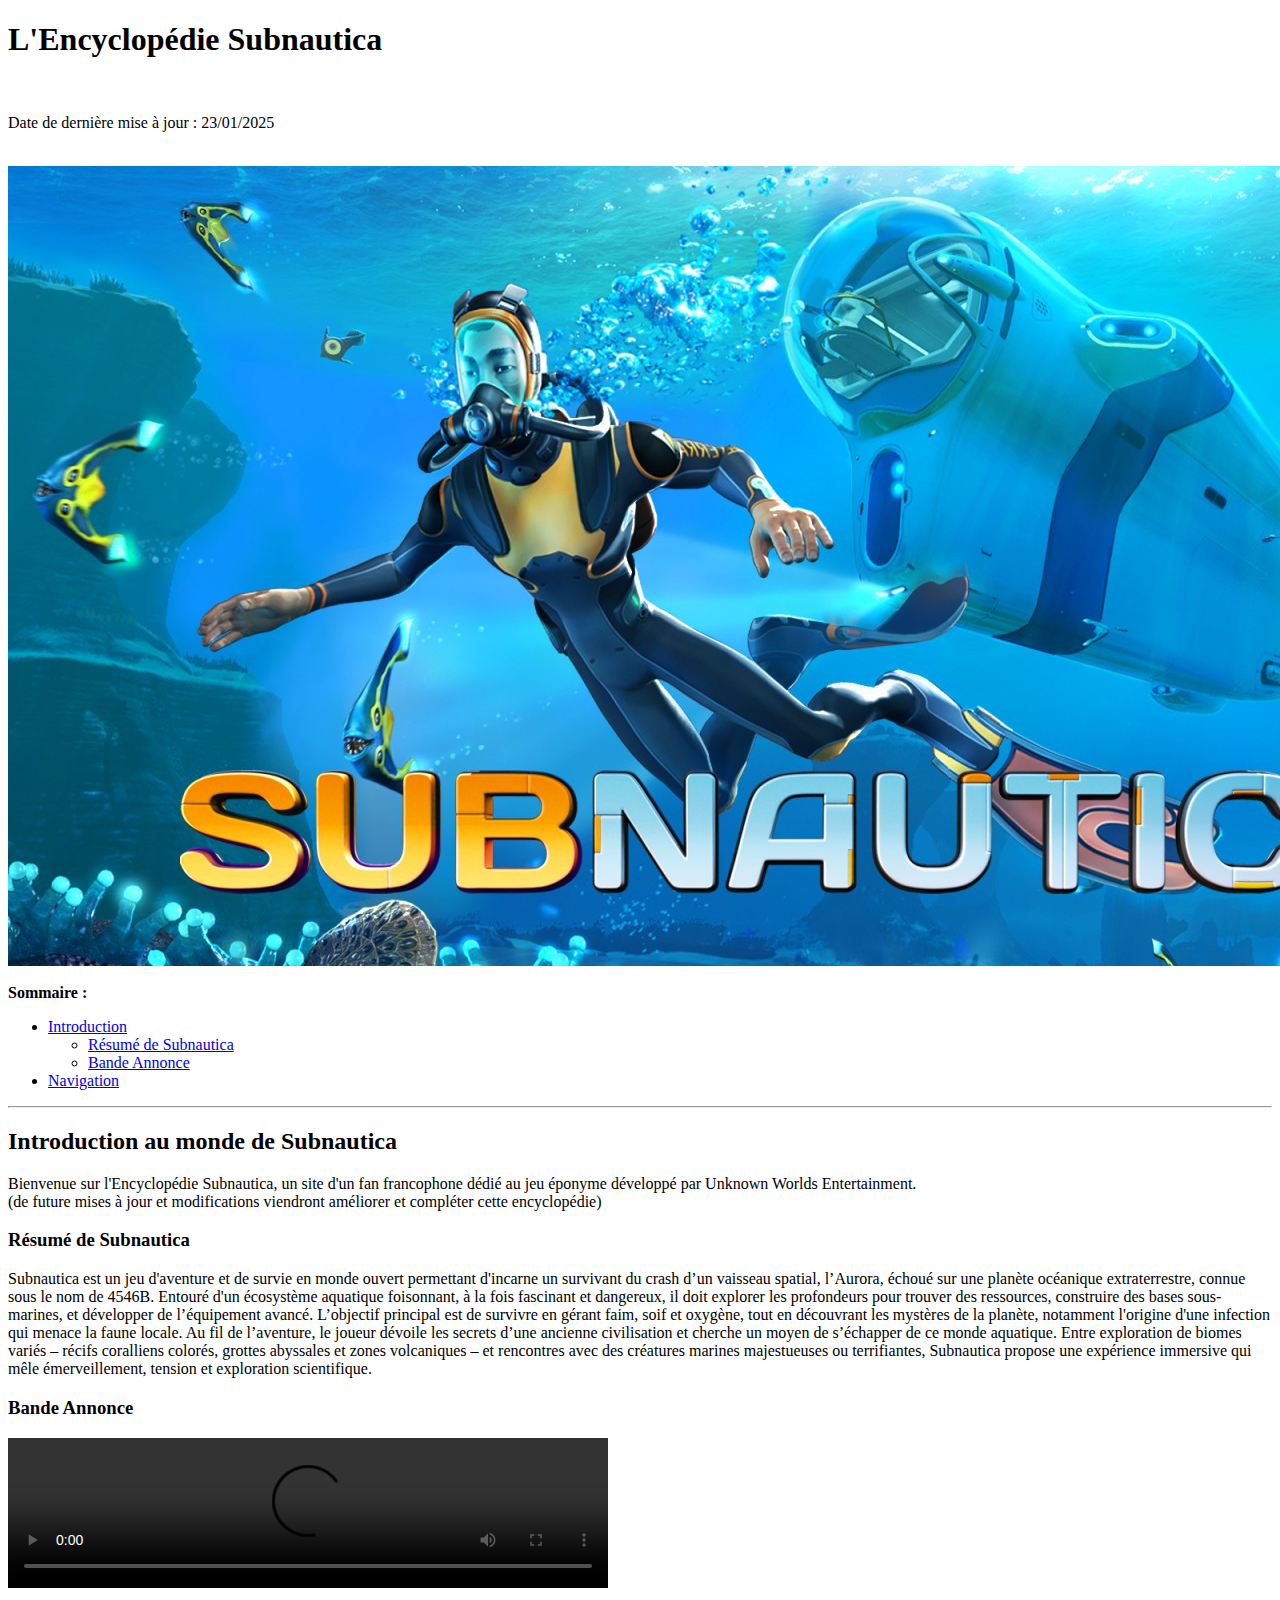
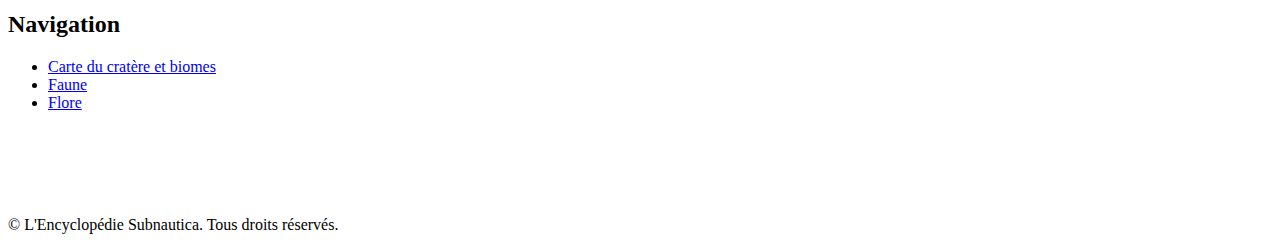
==== index.html @ 0ca17d3b "Add files via upload" ====
<!DOCTYPE html>
<html lang="fr">
<head>
	<meta charset="UTF-8">
	<meta name="author" content="Bisiaux Valentin">
	<title>Subnautica</title>
	<meta name="description" content="Bienvenue sur mon encyclopédie de Subautica, découvrez nos sections informatives et interactives.">
	<meta name="keywords" content="Subnautica, encyclopédie, faune, flore, carte, biomes">
	<!-- Favicon -->
    <link rel="icon" type="image/png" href="images/icon.png">
</head>

<body>
	<!-- En-tête de la page -->
	<header>
		<h1>L'Encyclopédie Subnautica</h1>
		<br>
		<p>Date de dernière mise à jour : 23/01/2025</p>
		<br>
		
		<!-- Logo -->
		<div id="logo-container" style="display: flex; align-items: center;">
            <img src="images/logo_subnautica.jpg" alt="Logo du site">
        </div>
		<br>
		<strong>Sommaire :</strong>
		<!-- Navigation -->
		<nav>
			<ul>
				<li><a href="#section1">Introduction</a>
					<ul>
						<li><a href="#souspartie1.1">Résumé de Subnautica</a></li>
                        <li><a href="#souspartie1.2">Bande Annonce</a></li>
					</ul>
				</li>
				<li><a href="#section2">Navigation</a></li>
			</ul>
		</nav>
		<hr>
	</header>
	
	<!-- Contenu principal -->
	<main>
		<section id ="section1">
			<h2 id="intro">Introduction au monde de Subnautica</h2>
			<p>Bienvenue sur l'Encyclopédie Subnautica, un site d'un fan francophone dédié au jeu éponyme développé par Unknown Worlds Entertainment. <br>
			   (de future mises à jour et modifications viendront améliorer et compléter cette encyclopédie)</p>
			
			<!-- Sous-partie 1 -->
			<article id ="souspartie1.1">
				<h3>Résumé de Subnautica</h3>
				<p>Subnautica est un jeu d'aventure et de survie en monde ouvert permettant d'incarne un survivant du crash d’un vaisseau spatial, l’Aurora, échoué sur une planète océanique extraterrestre, connue sous le nom de 4546B. 
				 Entouré d'un écosystème aquatique foisonnant, à la fois fascinant et dangereux, il doit explorer les profondeurs pour trouver des ressources, construire des bases sous-marines, et développer de l’équipement avancé. 
				 L’objectif principal est de survivre en gérant faim, soif et oxygène, tout en découvrant les mystères de la planète, notamment l'origine d'une infection qui menace la faune locale. 
				 Au fil de l’aventure, le joueur dévoile les secrets d’une ancienne civilisation et cherche un moyen de s’échapper de ce monde aquatique. 
				 Entre exploration de biomes variés – récifs coralliens colorés, grottes abyssales et zones volcaniques – 
				 et rencontres avec des créatures marines majestueuses ou terrifiantes, Subnautica propose une expérience immersive qui mêle émerveillement, tension et exploration scientifique.</p>
			</article>
			
			<!-- Sous-partie 2 -->
			<article id="souspartie1.2">
				<h3>Bande Annonce</h3>
				<!-- Vidéo -->
                <video width="600" controls>
                    <source src="vidéos/Bande_annonce.mp4" type="video/mp4">
                </video>
			</article>
		</section>
			
		<section id="section2">
			<h2 id="navigation_générale">Navigation</h2>
			<!-- Sommaire de la section 2 -->
            <nav>
                <ul>
                    <li><a href="Carte_biomes.html">Carte du cratère et biomes</a></li>
                    <li><a href="faune.html">Faune</a></li>
                    <li><a href="flore.html">Flore</a></li>
                </ul>
            </nav>
		</section>
	</main>
	
	<!-- Pied de page -->
    <footer>
		<br><br><br><br>
        <p>&copy; L'Encyclopédie Subnautica. Tous droits réservés.</p>
    </footer>
</body>
</html>
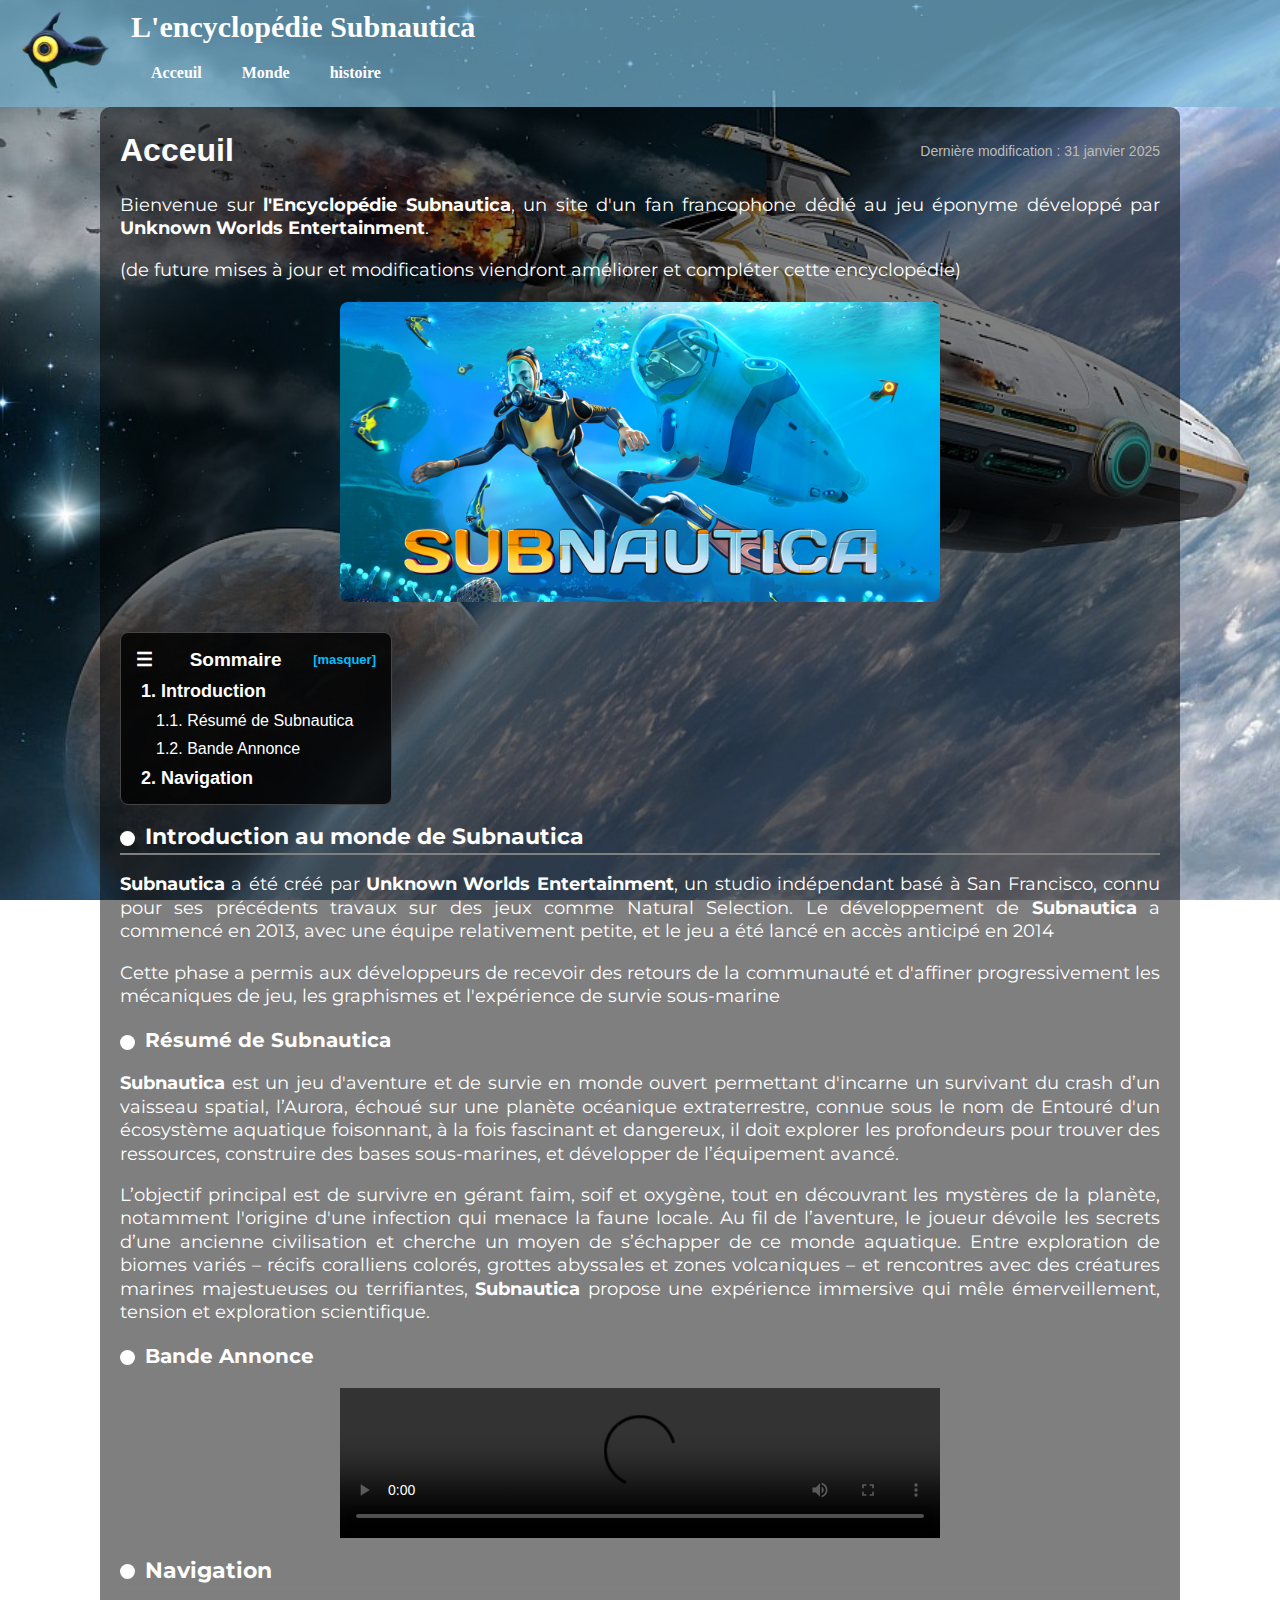
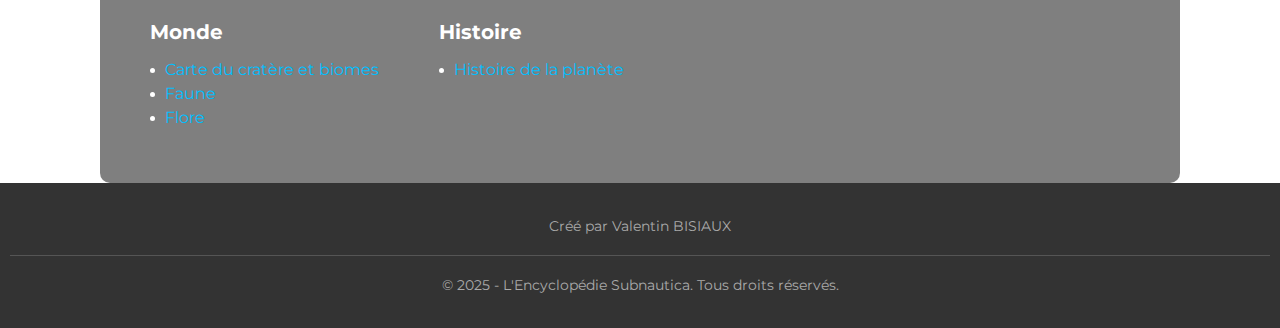
==== commit 851f9f69: "Add files via upload" ====
--- a/index.html
+++ b/index.html
@@ -3,87 +3,134 @@
 <head>
 	<meta charset="UTF-8">
 	<meta name="author" content="Bisiaux Valentin">
-	<title>Subnautica</title>
+	<title>L'encyclopédie Subnautica | Acceuil</title>
 	<meta name="description" content="Bienvenue sur mon encyclopédie de Subautica, découvrez nos sections informatives et interactives.">
 	<meta name="keywords" content="Subnautica, encyclopédie, faune, flore, carte, biomes">
+	<link href="https://fonts.googleapis.com/css2?family=Montserrat:wght@400;700&display=swap" rel="stylesheet"> <!-- Police d'écriture Montserrat -->
+	<link rel="stylesheet" href="style.css">
 	<!-- Favicon -->
     <link rel="icon" type="image/png" href="images/icon.png">
 </head>
 
-<body>
+<body class="index-body">
 	<!-- En-tête de la page -->
 	<header>
-		<h1>L'Encyclopédie Subnautica</h1>
-		<br>
-		<p>Date de dernière mise à jour : 23/01/2025</p>
-		<br>
-		
-		<!-- Logo -->
-		<div id="logo-container" style="display: flex; align-items: center;">
-            <img src="images/logo_subnautica.jpg" alt="Logo du site">
-        </div>
-		<br>
-		<strong>Sommaire :</strong>
-		<!-- Navigation -->
-		<nav>
-			<ul>
-				<li><a href="#section1">Introduction</a>
-					<ul>
-						<li><a href="#souspartie1.1">Résumé de Subnautica</a></li>
-                        <li><a href="#souspartie1.2">Bande Annonce</a></li>
-					</ul>
-				</li>
-				<li><a href="#section2">Navigation</a></li>
-			</ul>
+		<nav class="menu">
+			 <!-- Lien vers la page d'accueil avec une image -->
+			<a href="index.html" class="logo">
+				<img src="images/images_faune/Peeper_Fauna.webp" alt="Logo du site">
+			</a>
+			<!-- Texte à afficher dans le menu -->
+			<div class="menu-container">
+				<span class="site-name">L'encyclopédie Subnautica</span>
+			
+				<ul>
+					<li><a href="index.html">Acceuil</a>
+						<ul>
+							<li><a href="index.html#intro">Introduction</a></li>
+							<li><a href="index.html#navigation_générale">Navigation</a></li>
+						</ul>
+					</li>
+					<li><a href="Carte_biomes.html">Monde</a>
+						<ul>
+							<li><a href="Carte_biomes.html">Carte/Biomes</a></li>
+							<li><a href="faune.html">Faune</a></li>
+							<li><a href="flore.html">Flore</a></li>
+						</ul>
+					</li>
+					<li><a href="histoire.html">histoire</a></li>
+				</ul>
+			</div>
 		</nav>
-		<hr>
 	</header>
 	
-	<!-- Contenu principal -->
-	<main>
-		<section id ="section1">
-			<h2 id="intro">Introduction au monde de Subnautica</h2>
-			<p>Bienvenue sur l'Encyclopédie Subnautica, un site d'un fan francophone dédié au jeu éponyme développé par Unknown Worlds Entertainment. <br>
-			   (de future mises à jour et modifications viendront améliorer et compléter cette encyclopédie)</p>
-			
-			<!-- Sous-partie 1 -->
-			<article id ="souspartie1.1">
-				<h3>Résumé de Subnautica</h3>
-				<p>Subnautica est un jeu d'aventure et de survie en monde ouvert permettant d'incarne un survivant du crash d’un vaisseau spatial, l’Aurora, échoué sur une planète océanique extraterrestre, connue sous le nom de 4546B. 
-				 Entouré d'un écosystème aquatique foisonnant, à la fois fascinant et dangereux, il doit explorer les profondeurs pour trouver des ressources, construire des bases sous-marines, et développer de l’équipement avancé. 
-				 L’objectif principal est de survivre en gérant faim, soif et oxygène, tout en découvrant les mystères de la planète, notamment l'origine d'une infection qui menace la faune locale. 
-				 Au fil de l’aventure, le joueur dévoile les secrets d’une ancienne civilisation et cherche un moyen de s’échapper de ce monde aquatique. 
-				 Entre exploration de biomes variés – récifs coralliens colorés, grottes abyssales et zones volcaniques – 
-				 et rencontres avec des créatures marines majestueuses ou terrifiantes, Subnautica propose une expérience immersive qui mêle émerveillement, tension et exploration scientifique.</p>
-			</article>
-			
-			<!-- Sous-partie 2 -->
-			<article id="souspartie1.2">
-				<h3>Bande Annonce</h3>
-				<!-- Vidéo -->
-                <video width="600" controls>
-                    <source src="vidéos/Bande_annonce.mp4" type="video/mp4">
-                </video>
-			</article>
-		</section>
-			
-		<section id="section2">
-			<h2 id="navigation_générale">Navigation</h2>
-			<!-- Sommaire de la section 2 -->
-            <nav>
-                <ul>
-                    <li><a href="Carte_biomes.html">Carte du cratère et biomes</a></li>
-                    <li><a href="faune.html">Faune</a></li>
-                    <li><a href="flore.html">Flore</a></li>
-                </ul>
-            </nav>
-		</section>
-	</main>
+	<div class="overlay-container">
+		<!-- Contenu principal -->
+		<main>
+			<!-- Conteneur pour le titre et la date -->
+			<div class="header-title">
+				<h1 class="titre-page">Acceuil</h1>
+				<span class="last-modified">Dernière modification : 31 janvier 2025</span>
+			</div>
+			<p>Bienvenue sur <strong>l'Encyclopédie Subnautica</strong>, un site d'un fan francophone dédié au jeu éponyme développé par <strong>Unknown Worlds Entertainment</strong>. </p>
+			<p>(de future mises à jour et modifications viendront améliorer et compléter cette encyclopédie)</p>
+			<div class="image-container">
+				<img src="images/logo_acceuil.jpg" alt="Carte de Subnautica">
+			</div>
+			<!-- Sommaire -->
+			<details class="sommaire-container" open>
+				<summary class="sommaire-header">
+					<span class="icon">☰</span> <strong>Sommaire</strong>
+				</summary>
+				<nav class="sommaire">
+					<ul>
+						<li><a href="#section1"><strong>1. Introduction</strong></a>
+							<ul>
+								<li><a href="#souspartie1">1.1. Résumé de Subnautica</a></li>
+								<li><a href="#souspartie2">1.2. Bande Annonce</a></li>
+							</ul>
+						</li>
+						<li><a href="#section2"><strong>2. Navigation</strong></a></li>
+					</ul>
+				</nav>
+			</details>
+			<section id ="section1">
+				<h2 id="intro">Introduction au monde de Subnautica</h2>
+				<hr class="style-hr">
+				<p><strong>Subnautica</strong> a été créé par <strong>Unknown Worlds Entertainment</strong>, un studio indépendant basé à San Francisco, connu pour ses précédents travaux sur des jeux comme Natural Selection. 
+				   Le développement de <strong>Subnautica</strong> a commencé en 2013, avec une équipe relativement petite, et le jeu a été lancé en accès anticipé en 2014</p>
+				<p>Cette phase a permis aux développeurs de recevoir des retours de la communauté et d'affiner progressivement les mécaniques de jeu, les graphismes et l'expérience de survie sous-marine</p>
+				
+				<!-- Sous-partie 1 -->
+				<article id ="souspartie1.1">
+					<h3>Résumé de Subnautica</h3>
+					<p><strong>Subnautica</strong> est un jeu d'aventure et de survie en monde ouvert permettant d'incarne un survivant du crash d’un vaisseau spatial, l’Aurora, échoué sur une planète océanique extraterrestre, connue sous le nom de 
+					 Entouré d'un écosystème aquatique foisonnant, à la fois fascinant et dangereux, il doit explorer les profondeurs pour trouver des ressources, construire des bases sous-marines, et développer de l’équipement avancé.</p> 
+					 <p>L’objectif principal est de survivre en gérant faim, soif et oxygène, tout en découvrant les mystères de la planète, notamment l'origine d'une infection qui menace la faune locale. 
+					 Au fil de l’aventure, le joueur dévoile les secrets d’une ancienne civilisation et cherche un moyen de s’échapper de ce monde aquatique. 
+					 Entre exploration de biomes variés – récifs coralliens colorés, grottes abyssales et zones volcaniques – 
+					 et rencontres avec des créatures marines majestueuses ou terrifiantes, <strong>Subnautica</strong> propose une expérience immersive qui mêle émerveillement, tension et exploration scientifique.</p>
+				</article>
+				
+				<!-- Sous-partie 2 -->
+				<article id="souspartie1.2">
+					<h3>Bande Annonce</h3>
+					<!-- Vidéo -->
+					<video class="video" width="600" controls>
+						<source src="vidéos/Bande_annonce.mp4" type="video/mp4">
+					</video>
+				</article>
+			</section>
+				
+			<section id="section2">
+				<h2 id="navigation_générale">Navigation</h2>
+				<hr class="style-hr">
+				<!-- Sommaire de la section 2 -->
+				 <div class="navigation-container">
+					<div class="navigation-colonne">
+						<span class="menu-title">Monde</span>
+						<ul>
+							<li><a href="Carte_biomes.html">Carte du cratère et biomes</a></li>
+							<li><a href="faune.html">Faune</a></li>
+							<li><a href="flore.html">Flore</a></li>
+						</ul>
+					</div>
+					
+					<div class="navigation-colonne">
+						<span class="menu-title">Histoire</span>
+						<ul>
+							<li><a href="Carte_biomes.html">Histoire de la planète</a></li>
+						</ul>
+					</div>
+				</div>
+			</section>
+		</main>
+	</div>
 	
 	<!-- Pied de page -->
-    <footer>
-		<br><br><br><br>
-        <p>&copy; L'Encyclopédie Subnautica. Tous droits réservés.</p>
+    <footer class="footer">
+		<p class="footer-top">Créé par Valentin BISIAUX</p>
+		<p class="footer-bottom">&copy; 2025 - L'Encyclopédie Subnautica. Tous droits réservés.</p>
     </footer>
 </body>
 </html>--- a/style.css
+++ b/style.css
@@ -0,0 +1,420 @@
+/* Style général du menu */
+.menu {
+	background-color: rgba(120, 180, 210, 0.7); /* Fond bleu avec 70% de transparence avant 0.35 */
+    display: flex; /* Aligne les enfants horizontalement */
+    align-items: flex-start; /* Aligner les éléments en haut */
+    padding: 10px 20px; /* Espace interne*/
+	color: white;
+}
+
+/* Logo */
+.menu .logo img {
+    height: 80px; /* Hauteur de l'image (ajuste selon tes besoins) */
+    margin-right: 20px; /* Espacement entre le logo et le menu */
+}
+
+/* Conteneur pour le nom et le menu */
+.menu-container {
+    display: flex;
+    flex-direction: column; /* Empile le titre au-dessus du menu */
+}
+
+/* Nom du site */
+.site-name {
+    font-size: 30px; /* Taille du titre */
+    margin: 0; /* Aucun espace autour */
+	margin-bottom: 5px; /* Ajoute un petit espace uniquement en dessous */
+    padding: 0;
+    color: white;
+    font-weight: bold;
+}
+
+.menu ul {
+    list-style-type: none; /* Supprime les puces */
+    margin: 0;
+    padding: 0;
+    display: flex; /* Dispose les éléments horizontalement */
+	position: relative; /* Assure que les sous-menus sont positionnés par rapport au parent */
+}
+
+.menu ul li {
+    position: relative; /* Nécessaire pour le positionnement des sous-menus */
+}
+
+.menu ul li a {
+    display: block;
+    padding: 15px 20px;
+    text-decoration: none;
+    color: white; /* Couleur du texte */
+    font-weight: bold;
+}
+
+.menu ul li a:hover {
+	text-decoration: underline; /* Ajoute un soulignement */
+    color: #d3d3d3; /* Texte devient gris clair */
+}
+
+/* Sous-menu (caché par défaut) */
+.menu ul li ul {
+    display: none; /* Cache les sous-menus */
+    position: absolute; /* Place le sous-menu sous le parent */
+    top: 100%; /* Place le sous-menu immédiatement sous le parent */
+    left: 0; /* Aligne le sous-menu à gauche du parent */
+    background-color: rgba(20, 40, 60, 1);
+    padding: 0;
+	z-index: 10;/*permet de garder les sous-menus ouvert lorsque je rentre dans le overlay-container*/
+}
+/* Liens dans les sous-menus */
+.menu ul li ul li a {
+    padding: 10px 20px;
+    color: white;
+	text-decoration: none;
+    font-weight: normal;
+}
+
+/* Affichage du sous-menu au survol */
+.menu ul li:hover ul {
+    display: block; /* Affiche le sous-menu */
+}
+
+/* Effet lumineux pour tout l'encadré au survol */
+.menu ul li ul li:hover {
+    background-color: rgba(30, 70, 100, 1); /* Fond bleu plus brillant */
+}
+
+/* Couleur au survol des sous-menus */
+.menu ul li ul li a:hover {
+	color: #d3d3d3; /* Texte devient gris*/
+}
+
+/* Appliquer une image de fond à tout le body */
+.index-body {
+	margin: 0;
+	padding: 0;
+	background-image: url("images/images_fond/fond_index.jpg");
+	background-size: cover; /* L'image couvre tout l'écran */
+	background-position: center; /* Centrer l'image */
+	background-attachment: fixed; /* L'image reste fixe au défilement */
+    background-repeat: no-repeat; /* Empêche la répétition de l'image */
+	height: 100vh; /* Hauteur de la page = hauteur de l'écran */
+}
+
+.carte-body {
+	margin: 0;
+	padding: 0;
+	background-image: url("images/images_fond/fond_biomes.webp");
+	background-size: cover; /* L'image couvre tout l'écran */
+	background-position: center; /* Centrer l'image */
+	background-attachment: fixed; /* L'image reste fixe au défilement */
+    background-repeat: no-repeat; /* Empêche la répétition de l'image */
+	height: 100vh; /* Hauteur de la page = hauteur de l'écran */
+}
+
+.faune-body {
+	margin: 0;
+	padding: 0;
+	background-image: url("images/images_fond/fond_faune.jpg");
+	background-size: cover; /* L'image couvre tout l'écran */
+	background-position: center; /* Centrer l'image */
+	background-attachment: fixed; /* L'image reste fixe au défilement */
+    background-repeat: no-repeat; /* Empêche la répétition de l'image */
+	height: 100vh; /* Hauteur de la page = hauteur de l'écran */
+}
+
+.flore-body {
+	margin: 0;
+	padding: 0;
+	background-image: url("images/images_fond/fond_flore.jpg");
+	background-size: cover; /* L'image couvre tout l'écran */
+	background-position: center; /* Centrer l'image */
+	background-attachment: fixed; /* L'image reste fixe au défilement */
+    background-repeat: no-repeat; /* Empêche la répétition de l'image */
+	height: 100vh; /* Hauteur de la page = hauteur de l'écran */
+}
+
+/* Zone noire transparente avec marge */
+.overlay-container {
+    position: relative;
+    background-color: rgba(0, 0, 0, 0.5); /* Fond noir avec 50% de transparence */
+    padding: 20px; /* Marge intérieure (espacement entre la zone et le contenu) */
+    margin-left: 100px; /* Marge de 100px à gauche de l'image */
+    margin-right: 100px; /* Marge de 100px à droite de l'image */
+	border-radius: 10px;
+    z-index: 1; /* Inférieur au menu */
+}
+
+/* Conteneur du titre et de la date */
+.header-title {
+    display: flex;
+    justify-content: space-between; /* Date à droite, titre à gauche */
+    align-items: center;
+    margin-bottom: 20px;
+    padding: 5px 0;
+    font-family: Arial, sans-serif;
+}
+
+/* Style de la date */
+.last-modified {
+    font-size: 14px;
+    color: #bbb; /* Gris clair pour discrétion */
+}
+
+/* Style du titre */
+.titre-page {
+    font-size: 32px;
+	color: white;
+    margin: 0;
+}
+
+/* Conteneur de l'image */
+.image-container {
+    display: flex;
+    justify-content: center; /* Centrer l'image horizontalement */
+    margin-top: 20px;
+	margin-bottom: 30px; /* Ajoute un espace en bas de l'image */
+}
+
+/* Style de l'image */
+.image-container img {
+    width: 80%; /* L'image occupe 80% de la largeur de son conteneur */
+    max-width: 600px; /* Taille maximale de l'image */
+    height: auto; /* Laisser l'image garder ses proportions */
+    border-radius: 8px; /* Arrondir les coins de l'image */
+}
+
+/* Conteneur du sommaire */
+.sommaire-container {
+    background-color: rgba(0, 0, 0, 0.8); /* Fond sombre semi-transparent */
+    border: 1px solid #444; /* Bordure grise foncée */
+    border-radius: 8px; /* Coins arrondis avec un rayon de 8px */
+    width: 250px; /* Largeur du conteneur de 250px */
+    padding: 10px; /* Espacement interne de 10px */
+    color: white; /* Couleur du texte blanche */
+    font-family: Arial, sans-serif; /* Police Arial avec une alternative sans-serif */
+}
+
+/* Style de l'en-tête (titre + masquer) */
+.sommaire-header {
+    display: flex;
+    justify-content: space-between; /* Espacement égal entre les éléments enfants */
+    align-items: center; /* Alignement des éléments enfants au centre verticalement */
+    font-size: 19px; /* Taille de police de 16px pour l'en-tête */
+    font-weight: bold; /* Texte en gras */
+    padding: 5px; /* Espacement interne de 5px */
+    cursor: pointer; /* Changement du curseur pour indiquer que l'élément est cliquable */
+}
+
+/* Icône du menu */
+.icon {
+    margin-right: 5px; /* Marge à droite de l'icône pour l'espacement */
+}
+
+/* Style des liens */
+.sommaire a {
+    text-decoration: none; /* Suppression de la décoration de texte (pas de soulignement) */
+    color: white; /* Couleur du texte des liens en blanc */
+    display: block; /* Affichage des liens comme blocs (prend toute la largeur) */
+    padding: 5px 0; /* Espacement vertical de 5px */	
+}
+
+.sommaire a:hover {
+    color: #00bfff; /* Changement de couleur du texte au survol (bleu clair) */
+}
+
+/* Liste */
+.sommaire ul {
+    list-style: none; /* Suppression des puces de liste */
+	font-size: 18px;
+    padding-left: 10px; /* Espacement interne à gauche de 10px */
+    margin: 0; /* Suppression de la marge par défaut */
+}
+
+/* Sous-listes */
+.sommaire ul ul {
+    padding-left: 15px; /* Espacement supplémentaire à gauche pour les sous-listes */
+    font-size: 16px; /* Taille de la police réduite à 16px pour les sous-listes */
+}
+
+/* Ajouter [masquer] / [afficher] dynamiquement */
+.sommaire-header::after {
+    content: " [masquer]";
+    font-size: 13px;
+    color: #00bfff;
+}
+
+details:not([open]) .sommaire-header::after {
+    content: " [afficher]";
+}
+
+h2::before, h3::before {
+  content: ""; /* Vide mais utilisé pour insérer une forme */
+  display: inline-block; /* Afficher en ligne avec le texte */
+  width: 15px; /* Largeur de la sphère */
+  height: 15px; /* Hauteur de la sphère */
+  background-color: #ffffff	; /* blanc pour la sphère */
+  border-radius: 50%; /* Créer une forme circulaire (sphère) */
+  margin-right: 10px; /* Espacement entre la sphère et le titre */
+  vertical-align: middle; /* Alignement vertical avec le texte */
+}
+
+
+h2{
+	font-size: 22px; /* Taille du texte */
+	color: #ffffff; /* blanc pour une meilleure lisibilité */
+	font-weight: bold;
+	margin-bottom: 0; /* Élimine l'espace par défaut sous le titre */
+	font-family: 'Montserrat', sans-serif; /* Police de caractères */
+	
+}
+
+h3{
+	font-size: 20px; /* Taille du texte */
+	color: #ffffff; /* blanc pour une meilleure lisibilité */
+	font-weight: bold;
+	font-family: 'Montserrat', sans-serif; /* Police de caractères */
+}
+
+p {
+    font-size: 18px; /* Taille du texte */
+    line-height: 1.3; /* Espacement entre les lignes */
+    color: #ffffff; /* blanc pour une meilleure lisibilité */
+    font-family: 'Montserrat', sans-serif; /* Police de caractères */
+	font-weight: normal;
+    text-align: justify;
+
+}
+
+p a {
+    color: #00bfff; /* Bleu */
+    text-decoration: none; /* Supprime le soulignement */
+    font-weight: bold; /* Met en gras */
+}
+
+p a:hover {
+    color: #66d9ff;
+    text-decoration: underline; /* Ajoute un soulignement */
+}
+
+.style-hr{
+	border: none; /* Supprime la bordure par défaut */
+	border-top: 2px solid #808080; /* Ajoute une bordure de couleur et d'épaisseur */
+	margin: 3px 0; /* Ajoute un petit espace au-dessus et en dessous de la ligne */
+}
+
+/* Style général du tableau */
+.style-table {
+    width: 100%; /* Largeur de 100% */
+    border-collapse: collapse; /* Supprime l'espace entre les bordures */
+    margin: 10px 0; /* Ajoute une marge au-dessus et en dessous */
+    font-size: 18px;
+    text-align: center; /* Alignement du texte */
+}
+
+/* Bordures et fond des cellules */
+.style-table th, 
+.style-table td {
+    border: 2px solid #dddddd; /* Bordure grise */
+    padding: 12px; /* Espacement intérieur */
+	font-size: 16px; /* Taille du texte */
+	color: #ffffff; /* blanc pour une meilleure lisibilité */
+	font-family: 'Montserrat', sans-serif; /* Police de caractères */
+	font-weight: bold;
+}
+
+/* Style des en-têtes */
+.style-table thead {
+    background-color: rgba(52, 152, 219, 0.6)  /* 60% d'opacité */; /* Bleu */
+    color: #ffffff; /* Texte blanc */
+    font-weight: bold;
+}
+
+.style-table tbody {
+    background-color: rgba(0, 0, 0, 0.55); /* Fond noir avec 55% de transparence */
+}
+
+.video {
+  display: block; /* La balise video est en mode "inline" par défaut, on la met en bloc */
+  margin: 0 auto; /* Centre la vidéo horizontalement */
+}
+
+.navigation-container {
+    display: flex;
+    padding-top: 8px;
+}
+
+.navigation-colonne {
+    margin: 0 10px;
+	padding: 20px;
+}
+
+.menu-title {
+    font-size: 20px;
+    font-weight: bold;
+    margin-bottom: 5px;
+	color: #ffffff; /* Texte blanc */
+	font-family: 'Montserrat', sans-serif; /* Police de caractères */
+    display: block; /* Pour s'assurer que ça s'affiche comme un titre */
+}
+
+.navigation-colonne ul {
+    list-style-type: none;
+    padding: 0;
+}
+
+.navigation-colonne li {
+    margin: 5px 0;
+}
+
+.navigation-colonne a {
+    text-decoration: none;
+	font-family: 'Montserrat', sans-serif; /* Police de caractères */
+	font-weight: normal;
+    color: #00bfff; 
+}
+
+.navigation-colonne a:hover {
+    color: #66d9ff;
+	text-decoration: underline; /* Ajoute un soulignement */
+}
+
+.navigation-colonne a::before{
+	content: ""; /* Vide mais utilisé pour insérer une forme */
+	display: inline-block; /* Afficher en ligne avec le texte */
+	width: 5px; /* Largeur de la sphère */
+	height: 5px; /* Hauteur de la sphère */
+	background-color: #ffffff	; /* blanc pour la sphère */
+	border-radius: 50%; /* Créer une forme circulaire (sphère) */
+	margin-right: 10px; /* Espacement entre la sphère et le titre */
+	vertical-align: middle; /* Alignement vertical avec le texte */
+}
+
+/* Style global du footer */
+.footer {
+    background-color: #333; /* Fond sombre */
+    padding: 20px 10px;
+}
+
+/* Haut du footer */
+.footer-top {
+	text-align: center;
+	font-size: 14px;
+    color: #aaa;
+}
+
+/* Bas du footer */
+.footer-bottom {
+    text-align: center;
+    padding-top: 20px;
+    border-top: 1px solid #555;
+    margin-top: 20px;
+    font-size: 14px;
+    color: #aaa;
+}
+
+.footer-page-non-pleine{
+	background-color: #333; /* Fond sombre */
+    padding: 20px 10px;
+	position: absolute;
+	bottom: 0;
+	width: 100%;
+}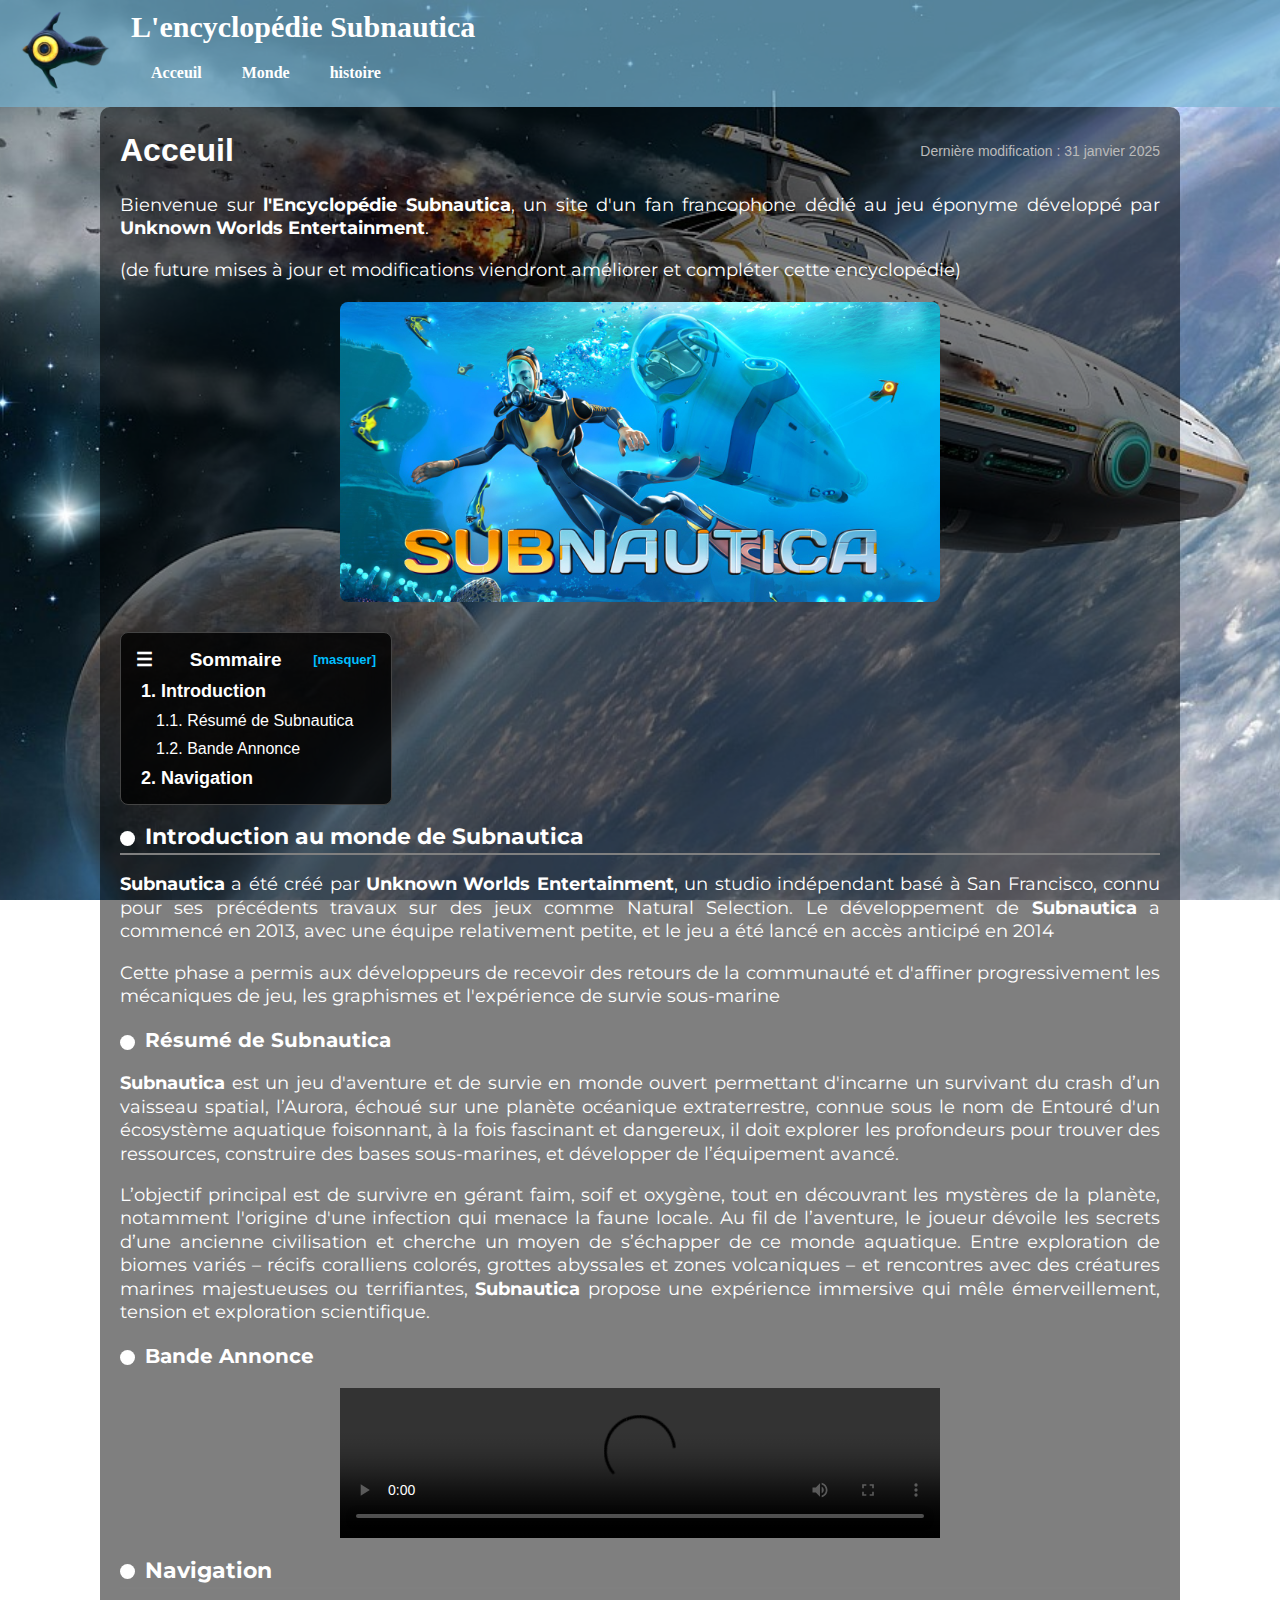
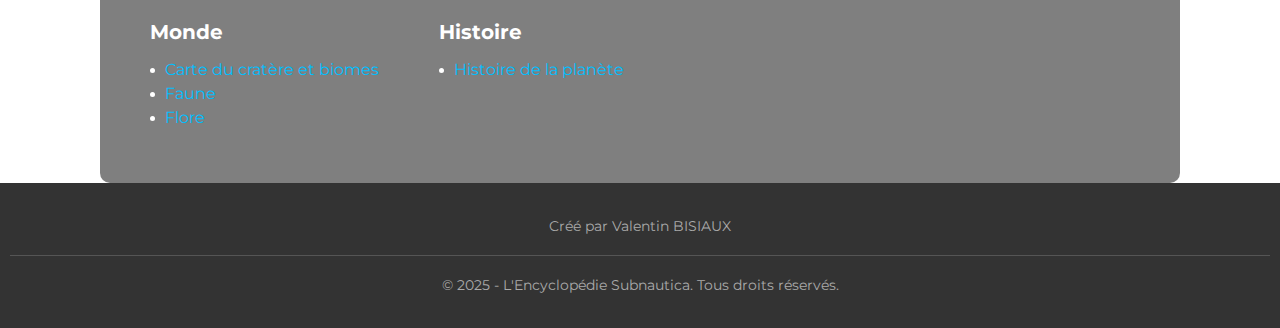
==== commit b8b42c46: "Add files via upload" ====
--- a/index.html
+++ b/index.html
@@ -119,7 +119,7 @@
 					<div class="navigation-colonne">
 						<span class="menu-title">Histoire</span>
 						<ul>
-							<li><a href="Carte_biomes.html">Histoire de la planète</a></li>
+							<li><a href="histoire.html">Histoire de la planète</a></li>
 						</ul>
 					</div>
 				</div>
